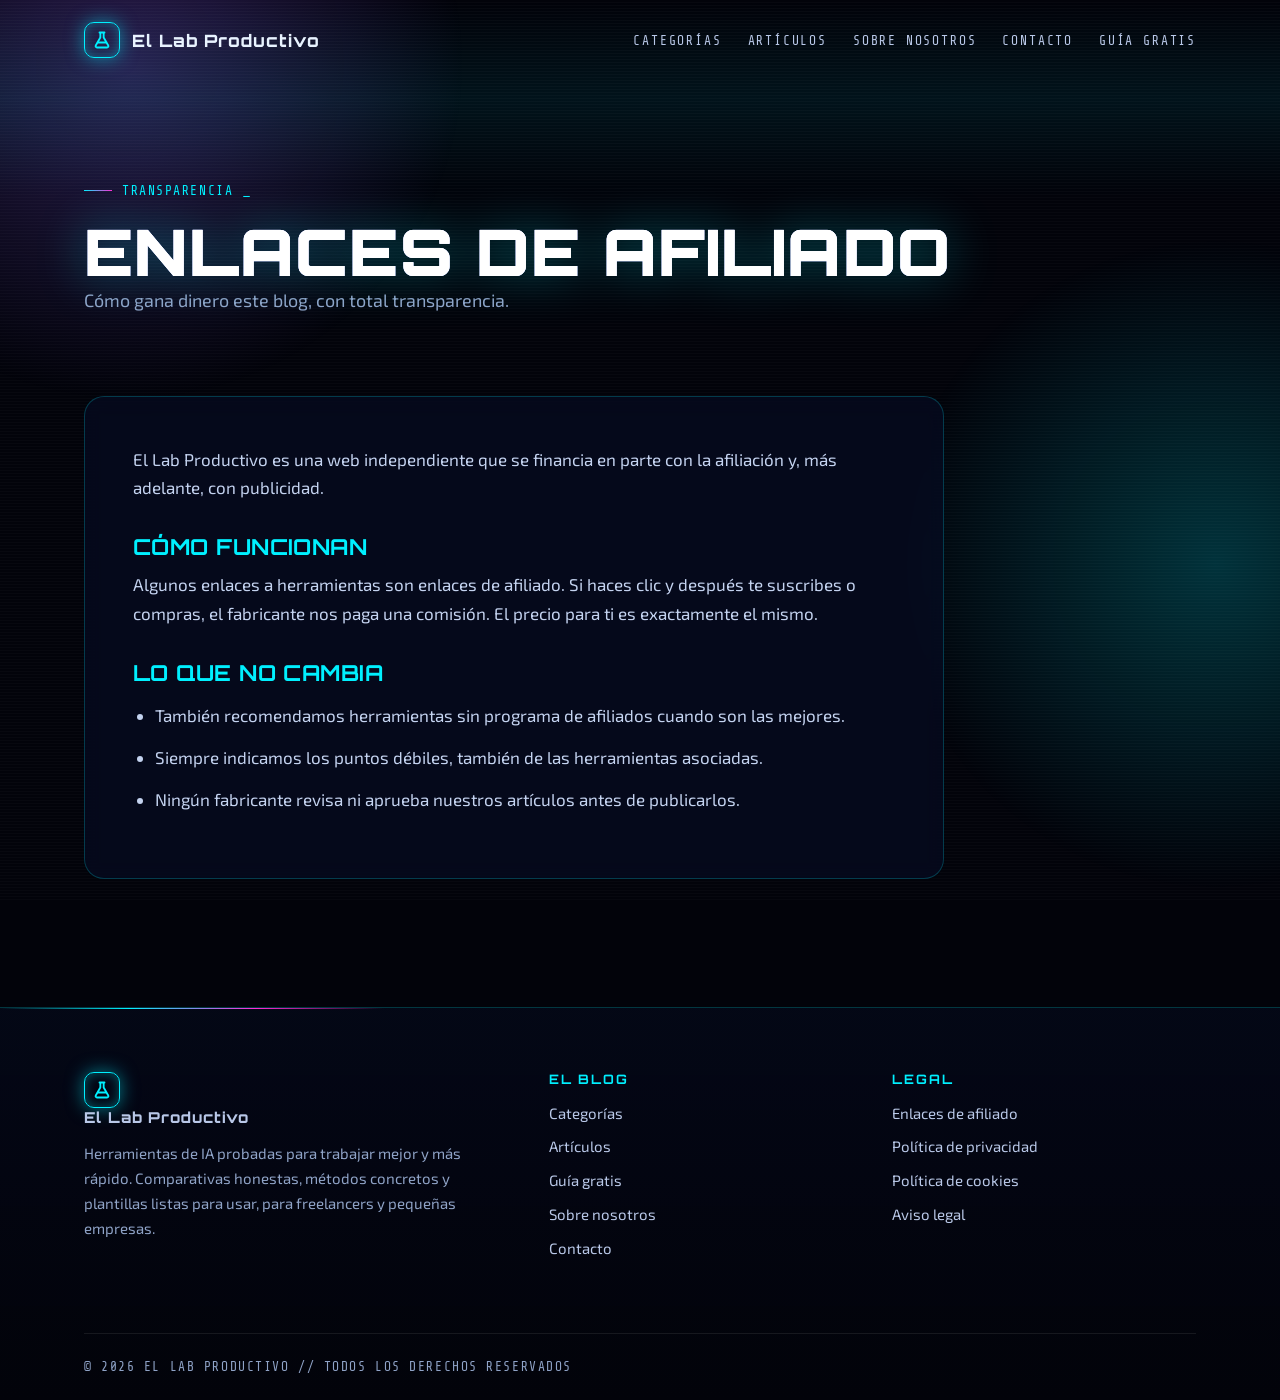
==== afiliacion.html @ beb39271 "El Lab Productivo: sitio inicial (diseño futurista, vídeo de fondo, 7 páginas) Co-Authored-By: Claud" ====
<!doctype html>
<html lang="es"><head><meta charset="utf-8"><meta name="viewport" content="width=device-width,initial-scale=1">
<title>Enlaces de afiliado | El Lab Productivo</title><meta name="description" content="Cómo se financia la web.">
<link rel="preconnect" href="https://fonts.googleapis.com"><link href="https://fonts.googleapis.com/css2?family=Orbitron:wght@500;700;800;900&family=Exo+2:wght@400;500;600;700&family=Share+Tech+Mono&display=swap" rel="stylesheet"><link rel="stylesheet" href="futur.css"><link rel="stylesheet" href="futur-gen.css"></head>
<body class="fx">
<div class="amb" aria-hidden="true"><div class="glowA"></div><div class="glowB"></div><div class="grid"></div><div class="scan"></div><i class="pt p0"></i><i class="pt p1"></i><i class="pt p2"></i><i class="pt p3"></i><i class="pt p4"></i><i class="pt p5"></i><i class="pt p6"></i><i class="pt p7"></i><i class="pt p8"></i><i class="pt p9"></i><i class="pt p10"></i><i class="pt p11"></i><i class="pt p12"></i><i class="pt p13"></i><i class="pt p14"></i><i class="pt p15"></i><i class="pt p16"></i><i class="pt p17"></i><i class="pt p18"></i><i class="pt p19"></i><i class="pt p20"></i><i class="pt p21"></i><i class="pt p22"></i><i class="pt p23"></i><i class="pt p24"></i><i class="pt p25"></i><i class="pt p26"></i><i class="pt p27"></i><i class="pt p28"></i><i class="pt p29"></i><i class="pt p30"></i><i class="pt p31"></i><i class="pt p32"></i><i class="pt p33"></i><i class="pt p34"></i><i class="pt p35"></i></div>
<header class="ftop"><div class="wrap"><a class="logo" href="index.html"><i><svg width="20" height="20" viewBox="0 0 24 24" fill="none" stroke-width="2.2" stroke-linecap="round" stroke-linejoin="round"><path d="M9 3h6M10 3v6L4.5 18.5A1.7 1.7 0 0 0 6 21h12a1.7 1.7 0 0 0 1.5-2.5L14 9V3"/><path d="M7.5 15h9"/></svg></i>El Lab Productivo</a><nav class="nav" aria-label="Menú principal"><a href="index.html#categorias">Categorías</a><a href="index.html#articulos">Artículos</a><a href="sobre-nosotros.html">Sobre nosotros</a><a href="contacto.html">Contacto</a><a href="index.html#guia">Guía gratis</a></nav></div></header><main><section class="phero"><div class="wrap"><span class="tag mono">TRANSPARENCIA</span><h1 class="glitch" data-t="Enlaces de afiliado" style="font-size:clamp(32px,5vw,64px)">Enlaces de afiliado</h1><p class="lead">Cómo gana dinero este blog, con total transparencia.</p></div></section>
<section class="sec" style="padding-top:0"><div class="wrap"><div class="panel"><p>El Lab Productivo es una web independiente que se financia en parte con la afiliación y, más adelante, con publicidad.</p>
<h2>Cómo funcionan</h2><p>Algunos enlaces a herramientas son enlaces de afiliado. Si haces clic y después te suscribes o compras, el fabricante nos paga una comisión. El precio para ti es exactamente el mismo.</p>
<h2>Lo que no cambia</h2><ul><li>También recomendamos herramientas sin programa de afiliados cuando son las mejores.</li><li>Siempre indicamos los puntos débiles, también de las herramientas asociadas.</li><li>Ningún fabricante revisa ni aprueba nuestros artículos antes de publicarlos.</li></ul></div></div></section></main>
<footer class="foot"><div class="wrap"><div class="cols">
<div><a class="logo" href="index.html"><i><svg width="20" height="20" viewBox="0 0 24 24" fill="none" stroke-width="2.2" stroke-linecap="round" stroke-linejoin="round"><path d="M9 3h6M10 3v6L4.5 18.5A1.7 1.7 0 0 0 6 21h12a1.7 1.7 0 0 0 1.5-2.5L14 9V3"/><path d="M7.5 15h9"/></svg></i>El Lab Productivo</a><p>Herramientas de IA probadas para trabajar mejor y más rápido. Comparativas honestas, métodos concretos y plantillas listas para usar, para freelancers y pequeñas empresas.</p></div>
<div><h3 class="mono">El blog</h3><a href="index.html#modulos">Categorías</a><a href="index.html#articulos">Artículos</a><a href="index.html#guia">Guía gratis</a><a href="sobre-nosotros.html">Sobre nosotros</a><a href="contacto.html">Contacto</a></div>
<div><h3 class="mono">Legal</h3><a href="afiliacion.html">Enlaces de afiliado</a><a href="privacidad.html">Política de privacidad</a><a href="cookies.html">Política de cookies</a><a href="aviso-legal.html">Aviso legal</a></div>
</div><div class="copy mono">© 2026 EL LAB PRODUCTIVO // TODOS LOS DERECHOS RESERVADOS</div></div></footer>
</body></html>
---- futur.css ----
/* El Lab Productivo : thème futuriste (animations 100 % CSS, sans script) */
@property --a{syntax:"<angle>";inherits:false;initial-value:0deg}
:root{--bg:#02030a;--bg2:#060b1f;--cy:#00f0ff;--vi:#8b5cf6;--mg:#ff2bd6;--txt:#e8f3ff;--mut:#8fa3c7;--glass:rgba(8,14,40,.55);--line:rgba(0,240,255,.22)}
*{box-sizing:border-box;min-width:0}
html{scroll-behavior:smooth}
body.fx{margin:0;background:var(--bg);color:var(--txt);font:17px/1.65 "Exo 2",system-ui,sans-serif;overflow-x:clip}
.fx h1,.fx h2,.fx h3{font-family:Orbitron,"Exo 2",sans-serif;letter-spacing:.02em;line-height:1.08;margin:0;color:#fff}
.fx p{margin:0}
.fx a{color:inherit}
.mono{font-family:"Share Tech Mono",ui-monospace,monospace;letter-spacing:.12em}
.wrap{max-width:1240px;margin:0 auto;padding-left:max(5vw,18px);padding-right:max(5vw,18px)}

/* ---------- Ambiance globale animée ---------- */
.amb{position:fixed;inset:0;z-index:0;pointer-events:none;overflow:hidden}
.amb .grid{position:absolute;left:-50%;right:-50%;bottom:-10%;height:60%;background-image:linear-gradient(rgba(0,240,255,.35) 1px,transparent 1px),linear-gradient(90deg,rgba(139,92,246,.35) 1px,transparent 1px);background-size:70px 70px;transform:perspective(500px) rotateX(70deg);transform-origin:bottom;animation:gridrun 3s linear infinite;-webkit-mask-image:linear-gradient(to top,#000 10%,transparent 85%);mask-image:linear-gradient(to top,#000 10%,transparent 85%);opacity:.35}
@keyframes gridrun{to{background-position:0 70px,0 0}}
.amb .glowA,.amb .glowB{position:absolute;border-radius:50%;width:60vmax;height:60vmax}
.amb .glowA{left:-20vmax;top:-25vmax;background:radial-gradient(circle,rgba(139,92,246,.28),transparent 62%);animation:drift1 24s ease-in-out infinite alternate}
.amb .glowB{right:-25vmax;top:20vh;background:radial-gradient(circle,rgba(0,240,255,.2),transparent 60%);animation:drift2 30s ease-in-out infinite alternate}
@keyframes drift1{to{transform:translate(20vmax,15vmax)}}
@keyframes drift2{to{transform:translate(-15vmax,-10vmax)}}
.amb .scan{position:absolute;inset:0;background:repeating-linear-gradient(0deg,rgba(255,255,255,.025) 0 1px,transparent 1px 3px)}
.amb .scan::after{content:"";position:absolute;left:0;right:0;height:22vh;background:linear-gradient(180deg,transparent,rgba(0,240,255,.07),transparent);animation:sweep 6s linear infinite}
@keyframes sweep{from{top:-25vh}to{top:105vh}}
.pt{position:absolute;width:3px;height:3px;border-radius:50%;background:var(--cy);box-shadow:0 0 10px var(--cy);animation:rise linear infinite;opacity:0}
@keyframes rise{0%{transform:translateY(0) scale(.6);opacity:0}15%{opacity:1}85%{opacity:.8}100%{transform:translateY(-110vh) scale(1.2);opacity:0}}
main,.ftop,.foot{position:relative;z-index:2}

/* ---------- En-tête ---------- */
.ftop{position:absolute;top:0;left:0;right:0;z-index:20}
.ftop .wrap{display:flex;justify-content:space-between;align-items:center;gap:18px;flex-wrap:wrap;padding-block:22px}
.logo{display:flex;align-items:center;gap:12px;text-decoration:none;font:800 17px Orbitron,sans-serif;letter-spacing:.06em;color:#fff}
.logo i{width:36px;height:36px;border:1.5px solid var(--cy);border-radius:10px;display:grid;place-items:center;box-shadow:0 0 18px rgba(0,240,255,.5),inset 0 0 12px rgba(0,240,255,.35);animation:breathe 3s ease-in-out infinite}
.logo i svg{stroke:var(--cy)}
@keyframes breathe{50%{box-shadow:0 0 30px rgba(0,240,255,.9),inset 0 0 18px rgba(0,240,255,.6)}}
.nav{display:flex;gap:6px 26px;flex-wrap:wrap}
.nav a{font:500 13px "Share Tech Mono",monospace;letter-spacing:.14em;text-transform:uppercase;text-decoration:none;color:#b9c8e8;position:relative;padding:6px 0}
.nav a::after{content:"";position:absolute;left:0;right:0;bottom:0;height:1.5px;background:linear-gradient(90deg,var(--cy),var(--mg));transform:scaleX(0);transform-origin:left;transition:transform .35s}
.nav a:hover{color:#fff}.nav a:hover::after{transform:scaleX(1)}

/* ---------- Boutons néon ---------- */
.btn{position:relative;display:inline-flex;align-items:center;gap:10px;padding:16px 28px;border-radius:12px;font:700 14px Orbitron,sans-serif;letter-spacing:.08em;text-transform:uppercase;text-decoration:none;color:#fff;border:0;cursor:pointer;isolation:isolate;transition:transform .25s}
.btn:hover{transform:translateY(-3px)}
.btn-neo{background:linear-gradient(90deg,var(--cy),var(--vi),var(--mg),var(--cy));background-size:300% 100%;animation:flow 5s linear infinite;color:#02030a;box-shadow:0 0 30px rgba(0,240,255,.45),0 0 60px rgba(255,43,214,.25)}
@keyframes flow{to{background-position:300% 0}}
.btn-ghost{background:rgba(2,3,10,.6)}
.btn-ghost::before{content:"";position:absolute;inset:0;border-radius:inherit;padding:1.5px;background:conic-gradient(from var(--a),var(--cy),var(--vi),var(--mg),var(--cy));-webkit-mask:linear-gradient(#000 0 0) content-box,linear-gradient(#000 0 0);-webkit-mask-composite:xor;mask-composite:exclude;animation:spinA 4s linear infinite;z-index:-1}
@keyframes spinA{to{--a:360deg}}
.btn:focus-visible{outline:2px solid var(--cy);outline-offset:4px}

/* ---------- Héros ---------- */
.hero{position:relative;min-height:100svh;overflow:hidden;display:flex;align-items:center;isolation:isolate}
.hero video{position:absolute;inset:0;width:100%;height:100%;object-fit:cover;z-index:-2;opacity:.55}
.hero::before{content:"";position:absolute;inset:0;z-index:-1;background:linear-gradient(90deg,rgba(2,3,10,.92) 0,rgba(2,3,10,.55) 50%,rgba(2,3,10,.35) 100%),linear-gradient(0deg,var(--bg) 0,transparent 30%)}
.hero-in{width:100%;display:grid;grid-template-columns:minmax(0,1.1fr) minmax(0,.9fr);gap:40px;align-items:center;padding-top:130px;padding-bottom:120px}
.status{display:inline-flex;align-items:center;gap:10px;font-size:13px;color:var(--cy);border:1px solid var(--line);background:rgba(0,240,255,.06);padding:8px 14px;border-radius:999px}
.status b{width:8px;height:8px;border-radius:50%;background:#2bff88;box-shadow:0 0 10px #2bff88;animation:blink 1.4s steps(1) infinite}
@keyframes blink{50%{opacity:.2}}
.glitch{position:relative;display:block;font-size:clamp(44px,7.2vw,104px);font-weight:900;line-height:.98;margin-top:22px;text-transform:uppercase;background:linear-gradient(180deg,#fff 30%,#9fdcff);-webkit-background-clip:text;background-clip:text;color:transparent;filter:drop-shadow(0 0 24px rgba(0,240,255,.35))}
.glitch::before,.glitch::after{content:attr(data-t);position:absolute;inset:0;-webkit-background-clip:initial;background:none;white-space:pre-line}
.glitch::before{color:var(--cy);mix-blend-mode:screen;animation:gl1 3.5s infinite steps(1)}
.glitch::after{color:var(--mg);mix-blend-mode:screen;animation:gl2 2.9s infinite steps(1)}
@keyframes gl1{0%,86%{clip-path:inset(100% 0 0 0);transform:none}87%{clip-path:inset(12% 0 70% 0);transform:translate(-8px,-2px)}90%{clip-path:inset(58% 0 22% 0);transform:translate(7px,1px)}93%{clip-path:inset(35% 0 45% 0);transform:translate(-4px,0)}96%{clip-path:inset(100% 0 0 0)}}
@keyframes gl2{0%,80%{clip-path:inset(100% 0 0 0);transform:none}81%{clip-path:inset(70% 0 8% 0);transform:translate(8px,2px)}84%{clip-path:inset(20% 0 62% 0);transform:translate(-6px,0)}88%{clip-path:inset(100% 0 0 0)}}
.typed{margin-top:24px;display:grid;gap:6px;font-size:clamp(15px,1.4vw,18px);color:#c4d3f0}
.typed span{display:block;width:max-content;max-width:100%;white-space:nowrap;overflow:hidden;border-right:2px solid transparent;clip-path:inset(0 100% 0 0);animation:type 1.6s steps(40,end) forwards}
.typed span:nth-child(1){animation-delay:.6s}.typed span:nth-child(2){animation-delay:2.2s}.typed span:nth-child(3){animation-delay:3.8s;color:var(--cy)}
@keyframes type{to{clip-path:inset(0 0 0 0)}}
.hero .cta{display:flex;flex-wrap:wrap;gap:14px;margin-top:34px;animation:up .9s 4.6s both}
@keyframes up{from{opacity:0;transform:translateY(24px)}to{opacity:1;transform:none}}

/* Noyau holographique */
.core{position:relative;width:min(470px,90%);aspect-ratio:1;margin:0 auto}
.core svg{position:absolute;inset:0;width:100%;height:100%;overflow:visible}
.r1{animation:rot 22s linear infinite;transform-origin:center;transform-box:fill-box}
.r2{animation:rot 14s linear infinite reverse;transform-origin:center;transform-box:fill-box}
.r3{animation:rot 9s linear infinite;transform-origin:center;transform-box:fill-box}
.r4{animation:rot 30s linear infinite reverse;transform-origin:center;transform-box:fill-box}
@keyframes rot{to{transform:rotate(360deg)}}
.orb{position:absolute;inset:30%;border-radius:50%;background:radial-gradient(circle at 40% 35%,#fff 0,#9ff6ff 12%,#00c2ff 35%,#5b2bff 70%,transparent 72%);box-shadow:0 0 80px rgba(0,240,255,.7),0 0 160px rgba(139,92,246,.5);animation:pulse 3.2s ease-in-out infinite;display:grid;place-items:center}
.orb span{font:900 clamp(30px,4vw,52px) Orbitron,sans-serif;color:#02030a;letter-spacing:.04em}
@keyframes pulse{50%{transform:scale(1.07);box-shadow:0 0 120px rgba(0,240,255,.95),0 0 220px rgba(255,43,214,.45)}}
.hud{position:absolute;font-size:12px;color:var(--cy);border:1px solid var(--line);background:rgba(2,3,10,.65);padding:8px 12px;border-radius:8px;white-space:nowrap;animation:floaty 5s ease-in-out infinite}
.hud b{display:block;color:#fff;font:700 15px Orbitron,sans-serif;letter-spacing:.04em;margin-top:2px}
.h1{top:6%;left:-4%}.h2{top:18%;right:-6%;animation-delay:1s}.h3{bottom:12%;left:-8%;animation-delay:2s}.h4{bottom:2%;right:0;animation-delay:3s}
@keyframes floaty{50%{transform:translateY(-10px)}}
.scrollcue{position:absolute;left:50%;bottom:26px;transform:translateX(-50%);display:flex;flex-direction:column;align-items:center;gap:8px;font-size:11px;color:var(--mut)}
.scrollcue i{width:22px;height:36px;border:1.5px solid var(--mut);border-radius:12px;position:relative}
.scrollcue i::after{content:"";position:absolute;left:50%;top:6px;width:3px;height:8px;margin-left:-1.5px;border-radius:2px;background:var(--cy);animation:wheel 1.6s infinite}
@keyframes wheel{to{transform:translateY(12px);opacity:0}}

/* Bandeau défilant */
.ticker{position:relative;z-index:2;overflow:hidden;white-space:nowrap;border-block:1px solid var(--line);background:linear-gradient(90deg,rgba(0,240,255,.08),rgba(139,92,246,.12),rgba(255,43,214,.08));padding-block:14px}
.ticker div{display:inline-flex;gap:46px;padding-right:46px;animation:marq 26s linear infinite;font:700 15px Orbitron,sans-serif;letter-spacing:.1em;text-transform:uppercase;color:#dff6ff}
.ticker span{display:inline-flex;align-items:center;gap:46px}
.ticker span::after{content:"◆";color:var(--mg);font-size:11px}
@keyframes marq{to{transform:translateX(-50%)}}

/* ---------- Sections ---------- */
.sec{padding-block:clamp(80px,10vw,140px);position:relative}
.sh{max-width:780px}
.tag{display:inline-flex;align-items:center;gap:10px;font-size:13px;color:var(--cy)}
.tag::before{content:"";width:28px;height:1.5px;background:linear-gradient(90deg,var(--cy),var(--mg))}
.tag::after{content:"_";animation:blink 1s steps(1) infinite}
.sh h2{font-size:clamp(30px,4.2vw,54px);text-transform:uppercase;margin-top:14px}
.grad{background:linear-gradient(90deg,var(--cy),var(--vi),var(--mg),var(--cy));background-size:300% 100%;-webkit-background-clip:text;background-clip:text;color:transparent;animation:flow 6s linear infinite}
.lead{color:var(--mut);font-size:clamp(17px,1.4vw,19px);max-width:62ch;margin-top:18px}

/* Cartes holographiques à bordure animée */
.cards{display:grid;grid-template-columns:repeat(4,minmax(0,1fr));gap:20px;margin-top:54px;perspective:1100px}
.card{position:relative;border-radius:18px;padding:28px 24px;background:var(--glass);-webkit-backdrop-filter:blur(10px);backdrop-filter:blur(10px);transform-style:preserve-3d;transition:transform .5s cubic-bezier(.2,.8,.2,1),box-shadow .5s;isolation:isolate;overflow:hidden}
.card::before{content:"";position:absolute;inset:0;border-radius:inherit;padding:1.5px;background:conic-gradient(from var(--a),transparent 0 60%,var(--cy) 75%,var(--mg) 88%,transparent 100%);-webkit-mask:linear-gradient(#000 0 0) content-box,linear-gradient(#000 0 0);-webkit-mask-composite:xor;mask-composite:exclude;animation:spinA 5s linear infinite;z-index:-1}
.card::after{content:"";position:absolute;inset:0;border-radius:inherit;border:1px solid var(--line);z-index:-2}
.card:nth-child(2)::before{animation-delay:-1.2s}.card:nth-child(3)::before{animation-delay:-2.5s}.card:nth-child(4)::before{animation-delay:-3.7s}
.card:hover{transform:rotateX(8deg) rotateY(-8deg) translateZ(20px);box-shadow:0 30px 60px rgba(0,0,0,.5),0 0 50px rgba(0,240,255,.25)}
.card .k{font-size:12px;color:var(--cy)}
.icn{position:relative;width:64px;height:64px;margin:20px 0 18px;display:grid;place-items:center}
.icn::before{content:"";position:absolute;inset:0;border-radius:50%;border:1.5px dashed rgba(0,240,255,.6);animation:rot 10s linear infinite}
.icn::after{content:"";position:absolute;width:8px;height:8px;border-radius:50%;background:var(--mg);box-shadow:0 0 12px var(--mg);top:-4px;left:28px;transform-origin:4px 36px;animation:rot 3s linear infinite}
.icn svg{filter:drop-shadow(0 0 8px var(--cy))}
.card h3{font-size:18px;text-transform:uppercase;letter-spacing:.04em}
.card p{color:var(--mut);font-size:15px;margin-top:10px}

/* Circuit de la méthode */
.circuit{position:relative;display:grid;grid-template-columns:repeat(4,minmax(0,1fr));gap:22px;margin-top:64px}
.circuit::before{content:"";position:absolute;top:31px;left:32px;right:32px;height:3px;border-radius:2px;background:linear-gradient(90deg,transparent,var(--cy),var(--mg),transparent);background-size:40% 100%;background-repeat:no-repeat;animation:current 2.8s linear infinite}
.circuit::after{content:"";position:absolute;top:32px;left:32px;right:32px;height:1px;background:var(--line);z-index:-1}
@keyframes current{from{background-position:-40% 0}to{background-position:140% 0}}
.node{position:relative}
.node .dot{width:64px;height:64px;border-radius:50%;display:grid;place-items:center;background:var(--bg2);border:1.5px solid var(--cy);font:800 20px Orbitron,sans-serif;color:var(--cy);box-shadow:0 0 0 0 rgba(0,240,255,.6);animation:ping 2.8s ease-out infinite}
.node:nth-child(2) .dot{animation-delay:.7s}.node:nth-child(3) .dot{animation-delay:1.4s}.node:nth-child(4) .dot{animation-delay:2.1s}
@keyframes ping{0%{box-shadow:0 0 0 0 rgba(0,240,255,.6)}70%,100%{box-shadow:0 0 0 22px rgba(0,240,255,0)}}
.node h3{font-size:18px;text-transform:uppercase;margin-top:22px}
.node p{color:var(--mut);font-size:15px;margin-top:8px}

/* Articles */
.posts{display:grid;grid-template-columns:repeat(3,minmax(0,1fr));gap:22px;margin-top:54px}
.post{position:relative;border-radius:18px;overflow:hidden;background:var(--glass);border:1px solid var(--line);transition:transform .4s,box-shadow .4s}
.post:hover{transform:translateY(-8px);box-shadow:0 0 50px rgba(139,92,246,.35)}
.thumb{position:relative;aspect-ratio:16/9;display:grid;place-items:center;overflow:hidden;background:linear-gradient(135deg,#071a4a,#1b0b45 55%,#3a0a3f)}
.thumb::before{content:"";position:absolute;inset:-60%;background:conic-gradient(from 0deg,transparent 0 60%,rgba(0,240,255,.45) 72%,rgba(255,43,214,.35) 82%,transparent 92%);animation:rot 8s linear infinite}
.post:nth-child(2n) .thumb::before{animation-duration:11s;animation-direction:reverse}
.thumb::after{content:"";position:absolute;left:0;right:0;height:30%;background:linear-gradient(180deg,transparent,rgba(0,240,255,.25),transparent);animation:sweepT 3.5s linear infinite}
@keyframes sweepT{from{top:-30%}to{top:100%}}
.thumb span{position:relative;z-index:1;font:800 clamp(16px,1.6vw,20px)/1.15 Orbitron,sans-serif;text-transform:uppercase;text-align:center;padding:0 20px;color:#fff;text-shadow:0 0 18px rgba(0,240,255,.7)}
.post .body{padding:20px 22px 24px;display:grid;gap:10px}
.chip{justify-self:start;font-size:12px;color:var(--mg);border:1px solid rgba(255,43,214,.45);border-radius:999px;padding:3px 11px}
.post h3{font:700 17px/1.3 "Exo 2",sans-serif;letter-spacing:0;text-transform:none}
.post p{color:var(--mut);font-size:15px}
.soon{font-size:12px;color:var(--cy)}
.headrow{display:flex;justify-content:space-between;align-items:flex-end;gap:24px;flex-wrap:wrap}

/* Guide : livre 3D qui tourne */
.guide{display:grid;grid-template-columns:minmax(0,.9fr) minmax(0,1.1fr);gap:64px;align-items:center}
.stage{perspective:1200px;display:grid;place-items:center;min-height:460px;position:relative}
.stage::after{content:"";position:absolute;bottom:20px;width:260px;height:40px;border-radius:50%;background:radial-gradient(ellipse,rgba(0,240,255,.45),transparent 70%);animation:breathe2 4s ease-in-out infinite}
@keyframes breathe2{50%{opacity:.5;transform:scaleX(.85)}}
.book3d{position:relative;width:250px;height:350px;transform-style:preserve-3d;animation:turn 12s linear infinite}
@keyframes turn{from{transform:rotateX(-8deg) rotateY(0)}to{transform:rotateX(-8deg) rotateY(360deg)}}
.book3d>div{position:absolute;inset:0;border-radius:4px 14px 14px 4px;backface-visibility:hidden}
.bf{background:linear-gradient(160deg,#061a4d,#1b0b45 60%,#3a0a3f);border:1px solid rgba(0,240,255,.5);padding:28px 24px;display:flex;flex-direction:column;transform:translateZ(18px);box-shadow:0 0 40px rgba(0,240,255,.35)}
.bf small{font:12px "Share Tech Mono",monospace;color:var(--cy);letter-spacing:.12em}
.bf strong{font:900 30px/1.05 Orbitron,sans-serif;color:#fff;margin-top:14px;text-transform:uppercase}
.bf em{font-style:normal;color:#c4d3f0;font-size:13px;margin-top:12px}
.bf .dots{margin-top:auto;display:grid;grid-template-columns:repeat(10,1fr);gap:5px}
.bf .dots i{aspect-ratio:1;border-radius:50%;background:rgba(0,240,255,.18)}
.bf .dots i:nth-child(7n+1){background:var(--cy);box-shadow:0 0 8px var(--cy)}.bf .dots i:nth-child(11n+3){background:var(--mg);box-shadow:0 0 8px var(--mg)}
.bb{background:linear-gradient(160deg,#1b0b45,#061a4d);border:1px solid rgba(255,43,214,.45);transform:rotateY(180deg) translateZ(18px);display:grid;place-items:center;font:900 64px Orbitron,sans-serif;color:rgba(0,240,255,.35)}
.bs{width:36px!important;left:-18px!important;background:linear-gradient(90deg,#030a24,#0b2a66);border:1px solid rgba(0,240,255,.4);transform:rotateY(-90deg);border-radius:2px!important}
.guide ul{list-style:none;padding:0;margin:24px 0 0;display:grid;gap:12px;color:#c4d3f0}
.guide li{display:flex;gap:12px;align-items:center}
.guide li::before{content:"";width:10px;height:10px;transform:rotate(45deg);background:var(--cy);box-shadow:0 0 10px var(--cy);flex:none}
.form{margin-top:30px;position:relative;border-radius:18px;padding:28px;background:var(--glass);isolation:isolate}
.form::before{content:"";position:absolute;inset:0;border-radius:inherit;padding:1.5px;background:conic-gradient(from var(--a),var(--cy),var(--vi),var(--mg),var(--cy));-webkit-mask:linear-gradient(#000 0 0) content-box,linear-gradient(#000 0 0);-webkit-mask-composite:xor;mask-composite:exclude;animation:spinA 6s linear infinite;z-index:-1}
.form label{display:block;font:500 12px "Share Tech Mono",monospace;letter-spacing:.14em;text-transform:uppercase;color:var(--cy);margin-bottom:8px}
.form input{width:100%;font:16px "Exo 2",sans-serif;color:#fff;background:rgba(2,3,10,.7);border:1px solid rgba(0,240,255,.25);border-radius:10px;padding:15px 16px;margin-bottom:18px;transition:border-color .3s,box-shadow .3s}
.form input:focus{outline:none;border-color:var(--cy);box-shadow:0 0 0 3px rgba(0,240,255,.15),0 0 24px rgba(0,240,255,.35)}
.form .btn{width:100%;justify-content:center}
.form small{display:block;color:var(--mut);font-size:13px;margin-top:14px}
.form small a{color:var(--cy)}

/* ---------- Pages intérieures ---------- */
.phero{position:relative;padding:170px 0 80px;overflow:hidden}
.phero h1{font-size:clamp(32px,5vw,64px);text-transform:uppercase;max-width:20ch;margin-top:16px}
.panel{position:relative;border-radius:20px;padding:clamp(24px,4vw,48px);background:var(--glass);border:1px solid var(--line);max-width:860px;-webkit-backdrop-filter:blur(10px);backdrop-filter:blur(10px)}
.panel h2{font-size:22px;text-transform:uppercase;margin:34px 0 12px;color:var(--cy)}
.panel h2:first-child{margin-top:0}
.panel p,.panel li{color:#c4d3f0;margin-bottom:14px}
.panel ul{padding-left:22px}
.panel a{color:var(--cy)}
.todo{border:1px dashed var(--mg);background:rgba(255,43,214,.08);color:#ffd3f5;border-radius:12px;padding:14px 18px;font-size:15px;margin:18px 0}
.split{display:grid;grid-template-columns:minmax(0,1fr) minmax(0,1fr);gap:40px;align-items:start}

/* ---------- Pied de page ---------- */
.foot{border-top:1px solid var(--line);background:linear-gradient(180deg,rgba(6,11,31,.6),#02030a);overflow:hidden}
.foot::before{content:"";position:absolute;top:-1px;left:0;width:30%;height:2px;background:linear-gradient(90deg,transparent,var(--cy),var(--mg),transparent);animation:edge 5s linear infinite}
@keyframes edge{from{left:-30%}to{left:100%}}
.foot .cols{display:grid;grid-template-columns:minmax(0,1.4fr) repeat(2,minmax(0,1fr));gap:40px;padding-block:64px}
.foot h3{font-size:13px;letter-spacing:.14em;text-transform:uppercase;color:var(--cy);margin-bottom:14px}
.foot a{display:block;text-decoration:none;color:#b9c8e8;margin-bottom:9px;font-size:15px}
.foot a:hover{color:#fff}
.foot p{color:var(--mut);font-size:15px;margin-top:14px;max-width:44ch}
.copy{border-top:1px solid rgba(255,255,255,.08);padding-block:22px;font-size:13px;color:var(--mut)}

@media(max-width:980px){.hero-in,.guide,.split{grid-template-columns:minmax(0,1fr)}.core{width:min(340px,80%)}.cards{grid-template-columns:repeat(2,minmax(0,1fr))}.posts{grid-template-columns:repeat(2,minmax(0,1fr))}.circuit{grid-template-columns:repeat(2,minmax(0,1fr));row-gap:44px}.circuit::before,.circuit::after{display:none}}
@media(max-width:640px){.nav{width:100%;gap:4px 16px;flex-wrap:nowrap;overflow-x:auto}.nav a{white-space:nowrap;font-size:12px}.hero-in{padding-top:150px;padding-bottom:90px}.typed span{white-space:normal;clip-path:none;animation:up .8s both}.typed span:nth-child(2){animation-delay:.3s}.typed span:nth-child(3){animation-delay:.6s}.hud{display:none}.cards,.posts,.circuit{grid-template-columns:minmax(0,1fr)}.foot .cols{grid-template-columns:minmax(0,1fr)}.stage{min-height:400px}.scrollcue{display:none}}
@media(prefers-reduced-motion:reduce){*,*::before,*::after{animation:none!important}.typed span{clip-path:none}}
.nav a{flex:none}
@media(max-width:640px){.typed span{width:auto}.glitch{font-size:clamp(36px,11vw,60px)}}
/* Renforts pour WordPress (ses styles de mise en page écrasent la grille) */
.hero>.hero-in,.hero .hero-in{width:100%!important;max-width:1240px!important;margin-left:auto!important;margin-right:auto!important;flex:1 1 100%!important;display:grid!important;grid-template-columns:minmax(0,1.1fr) minmax(0,.9fr)!important}
.hero{display:flex!important;align-items:center!important}
.hero video{position:absolute!important;inset:0!important;width:100%!important;height:100%!important;max-width:none!important;margin:0!important;object-fit:cover!important}
.hero .vp{display:none!important}
.hero figure,.hero .wp-block-video{position:absolute!important;inset:0!important;margin:0!important;z-index:-2;max-width:none!important;width:100%!important;height:100%!important}
.hero .wp-block-video video{opacity:.55}
.core{width:min(470px,90%)!important;margin:0 auto!important}
.wrap{width:100%;box-sizing:border-box}
.cards,.posts,.circuit,.guide,.split,.foot .cols{width:100%!important}
@media(max-width:980px){.hero>.hero-in,.hero .hero-in{grid-template-columns:minmax(0,1fr)!important}}
@media(max-aspect-ratio:3/4){.hero .vl{display:none!important}.hero .vp{display:block!important}}
.hero .vl,.hero .vp{position:absolute!important;inset:0!important;width:100%!important;height:100%!important;max-width:none!important;margin:0!important;z-index:-2!important}
.hero .vl video,.hero .vp video{width:100%!important;height:100%!important;object-fit:cover!important;opacity:.55}
/* Lignes d'accroche : apparition en fondu, toujours visibles même si WordPress modifie l'animation */
.typed span{clip-path:none!important;white-space:normal!important;width:auto!important;animation:up .8s both!important}
.typed span:nth-child(2){animation-delay:.25s!important}.typed span:nth-child(3){animation-delay:.5s!important}
/* Menu WordPress : pas de chevauchement sur téléphone */
.nav li,.nav .wp-block-navigation-item,.nav .wp-block-navigation__container>*{flex:none!important}
.nav .wp-block-navigation__container{gap:6px 22px!important;flex-wrap:nowrap!important}
@media(max-width:640px){.nav,.nav .wp-block-navigation__container{overflow-x:auto!important;max-width:100%!important;gap:4px 16px!important}.nav a,.nav .wp-block-navigation-item__content{white-space:nowrap!important}}
/* ===== Livre 3D professionnel ===== */
.stage{perspective:1400px!important}
.bk{position:relative;width:280px;height:396px;transform-style:preserve-3d;animation:bkfloat 7s ease-in-out infinite}
@keyframes bkfloat{0%,100%{transform:rotateY(-30deg) rotateX(6deg) translateY(0)}50%{transform:rotateY(-14deg) rotateX(2deg) translateY(-16px)}}
.bk>div{position:absolute}
.bk-front{inset:0;transform:translateZ(17px);border-radius:3px 12px 12px 3px;overflow:hidden;background:radial-gradient(ellipse at 70% 30%,#24106b 0,#0b1240 45%,#050820 100%);border:1px solid rgba(0,240,255,.45);box-shadow:0 0 0 1px rgba(255,255,255,.04) inset,0 30px 60px rgba(0,0,0,.6),0 0 60px rgba(0,240,255,.25);padding:22px 22px 18px;display:flex;flex-direction:column}
.bk-front::before{content:"";position:absolute;left:0;top:0;bottom:0;width:14px;background:linear-gradient(90deg,rgba(0,0,0,.55),rgba(255,255,255,.08) 60%,transparent)}
.bk-front::after{content:"";position:absolute;top:-20%;bottom:-20%;width:45%;left:-60%;background:linear-gradient(100deg,transparent,rgba(255,255,255,.22),transparent);transform:skewX(-12deg);animation:bksheen 5.5s ease-in-out infinite}
@keyframes bksheen{0%,55%{left:-60%}85%,100%{left:130%}}
.bk-art{position:absolute;inset:auto -30px 64px auto;width:300px;height:300px;opacity:.9;pointer-events:none}
.bk-ribbon{position:absolute;top:16px;right:-34px;transform:rotate(45deg);background:linear-gradient(90deg,#ff2bd6,#8b5cf6);color:#fff;font:800 11px Orbitron,sans-serif;letter-spacing:.18em;padding:6px 40px;box-shadow:0 4px 14px rgba(255,43,214,.5);z-index:2}
.bk-kicker{position:relative;z-index:1;font:500 10px "Share Tech Mono",monospace;letter-spacing:.16em;color:#00f0ff}
.bk-title{position:relative;z-index:1;margin-top:18px;display:flex;align-items:flex-end;gap:10px;line-height:.9}
.bk-num{font:900 92px/0.82 Orbitron,sans-serif;letter-spacing:-.02em;background:linear-gradient(180deg,#fff 0,#7ef7ff 45%,#ff2bd6 100%);-webkit-background-clip:text;background-clip:text;color:transparent;filter:drop-shadow(0 0 18px rgba(0,240,255,.55))}
.bk-t1{font:800 17px/1.1 Orbitron,sans-serif;letter-spacing:.06em;color:#fff;padding-bottom:4px}
.bk-sub{position:relative;z-index:1;margin-top:12px;font:500 14px/1.35 "Exo 2",sans-serif;color:#c9d6f2;max-width:15em}
.bk-foot{position:relative;z-index:1;margin-top:auto;display:flex;justify-content:space-between;align-items:flex-end;gap:8px;border-top:1px solid rgba(0,240,255,.3);padding-top:10px}
.bk-brand{font:800 10px Orbitron,sans-serif;letter-spacing:.14em;color:#fff}
.bk-meta{font:500 10px "Share Tech Mono",monospace;letter-spacing:.08em;color:#8fa3c7;text-align:right}
.bk-pages{top:6px;bottom:6px;right:-15px;width:30px;transform:rotateY(90deg);background:repeating-linear-gradient(90deg,#f4f7ff 0 1px,#cfd8ea 1px 2px);border-radius:2px;box-shadow:inset 0 0 8px rgba(0,0,0,.35)}
.bk-spine{top:0;bottom:0;left:-17px;width:34px;transform:rotateY(-90deg);background:linear-gradient(90deg,#030820,#0c1a55 50%,#030820);border:1px solid rgba(0,240,255,.35);display:grid;place-items:center}
.bk-spine span{transform:rotate(-90deg);white-space:nowrap;font:800 10px Orbitron,sans-serif;letter-spacing:.18em;color:#00f0ff}
.bk-back{inset:0;transform:rotateY(180deg) translateZ(17px);background:#050820;border-radius:12px 3px 3px 12px}
.stage::before{content:"";position:absolute;width:360px;height:360px;border-radius:50%;border:1px dashed rgba(0,240,255,.35);animation:rot 30s linear infinite}
@media(max-width:640px){.bk{width:240px;height:340px}.bk-num{font-size:78px}.bk-art{width:250px;height:250px}.stage::before{width:300px;height:300px}}
.bk-art{inset:auto -40px 50px auto!important;width:270px!important;height:270px!important;opacity:.85}
.bk-sub{max-width:11em!important;font-size:13px!important}
.bk-meta{white-space:nowrap;font-size:9px!important}
.bk-meta{letter-spacing:0!important}
.bk-brand{font-size:9px!important;letter-spacing:.1em!important}
.wp-block-navigation-item,.ftop li{flex:0 0 auto!important;min-width:max-content!important}
@media(max-width:640px){.wp-block-navigation__container{overflow-x:auto!important;max-width:calc(100vw - 32px)!important;scrollbar-width:none}}
@media(max-width:640px){.nav{flex-wrap:wrap!important;overflow:visible!important;row-gap:4px!important;column-gap:18px!important}.nav a{font-size:12px!important;letter-spacing:.1em!important}}
---- futur-gen.css ----
.p0{left:62.3%;bottom:20%;animation-duration:19.3s;animation-delay:-18.8s;background:#ff2bd6;box-shadow:0 0 10px #ff2bd6;width:2px;height:2px;}
.p1{left:74.0%;bottom:27%;animation-duration:9.4s;animation-delay:-9.3s;}
.p2{left:94.3%;bottom:16%;animation-duration:20.7s;animation-delay:-2.3s;}
.p3{left:46.9%;bottom:-0%;animation-duration:16.1s;animation-delay:-11.5s;width:2px;height:2px;}
.p4{left:1.3%;bottom:-1%;animation-duration:12.6s;animation-delay:-18.3s;background:#ff2bd6;box-shadow:0 0 10px #ff2bd6;}
.p5{left:76.6%;bottom:-4%;animation-duration:19.4s;animation-delay:-2.8s;}
.p6{left:61.7%;bottom:-5%;animation-duration:9.0s;animation-delay:-17.4s;width:2px;height:2px;}
.p7{left:20.9%;bottom:-1%;animation-duration:21.8s;animation-delay:-17.4s;}
.p8{left:28.9%;bottom:28%;animation-duration:16.0s;animation-delay:-13.6s;background:#ff2bd6;box-shadow:0 0 10px #ff2bd6;}
.p9{left:20.5%;bottom:28%;animation-duration:18.0s;animation-delay:-19.3s;width:2px;height:2px;}
.p10{left:89.4%;bottom:2%;animation-duration:13.7s;animation-delay:-3.3s;}
.p11{left:14.6%;bottom:-7%;animation-duration:12.9s;animation-delay:-12.1s;}
.p12{left:0.3%;bottom:17%;animation-duration:13.4s;animation-delay:-6.2s;background:#ff2bd6;box-shadow:0 0 10px #ff2bd6;width:2px;height:2px;}
.p13{left:81.9%;bottom:9%;animation-duration:13.1s;animation-delay:-9.6s;}
.p14{left:70.5%;bottom:-8%;animation-duration:21.7s;animation-delay:-0.5s;}
.p15{left:75.0%;bottom:24%;animation-duration:9.2s;animation-delay:-15.8s;width:2px;height:2px;}
.p16{left:36.6%;bottom:13%;animation-duration:9.1s;animation-delay:-0.9s;background:#ff2bd6;box-shadow:0 0 10px #ff2bd6;}
.p17{left:18.1%;bottom:28%;animation-duration:11.6s;animation-delay:-15.1s;}
.p18{left:93.0%;bottom:28%;animation-duration:13.5s;animation-delay:-7.1s;width:2px;height:2px;}
.p19{left:52.5%;bottom:21%;animation-duration:10.4s;animation-delay:-15.0s;}
.p20{left:79.7%;bottom:24%;animation-duration:9.5s;animation-delay:-18.9s;background:#ff2bd6;box-shadow:0 0 10px #ff2bd6;}
.p21{left:9.1%;bottom:4%;animation-duration:16.9s;animation-delay:-18.4s;width:2px;height:2px;}
.p22{left:34.0%;bottom:27%;animation-duration:16.1s;animation-delay:-6.2s;}
.p23{left:31.7%;bottom:-3%;animation-duration:10.0s;animation-delay:-3.0s;}
.p24{left:68.9%;bottom:30%;animation-duration:11.1s;animation-delay:-1.0s;background:#ff2bd6;box-shadow:0 0 10px #ff2bd6;width:2px;height:2px;}
.p25{left:98.7%;bottom:11%;animation-duration:14.3s;animation-delay:-4.7s;}
.p26{left:59.4%;bottom:23%;animation-duration:14.9s;animation-delay:-8.4s;}
.p27{left:5.6%;bottom:27%;animation-duration:9.4s;animation-delay:-9.9s;width:2px;height:2px;}
.p28{left:83.8%;bottom:-5%;animation-duration:18.5s;animation-delay:-19.0s;background:#ff2bd6;box-shadow:0 0 10px #ff2bd6;}
.p29{left:63.0%;bottom:22%;animation-duration:10.4s;animation-delay:-8.7s;}
.p30{left:14.9%;bottom:24%;animation-duration:12.8s;animation-delay:-9.1s;width:2px;height:2px;}
.p31{left:99.9%;bottom:24%;animation-duration:21.7s;animation-delay:-9.1s;}
.p32{left:48.8%;bottom:19%;animation-duration:15.2s;animation-delay:-5.8s;background:#ff2bd6;box-shadow:0 0 10px #ff2bd6;}
.p33{left:40.4%;bottom:-4%;animation-duration:13.9s;animation-delay:-19.8s;width:2px;height:2px;}
.p34{left:96.0%;bottom:15%;animation-duration:15.5s;animation-delay:-6.8s;}
.p35{left:8.9%;bottom:1%;animation-duration:19.2s;animation-delay:-17.3s;}
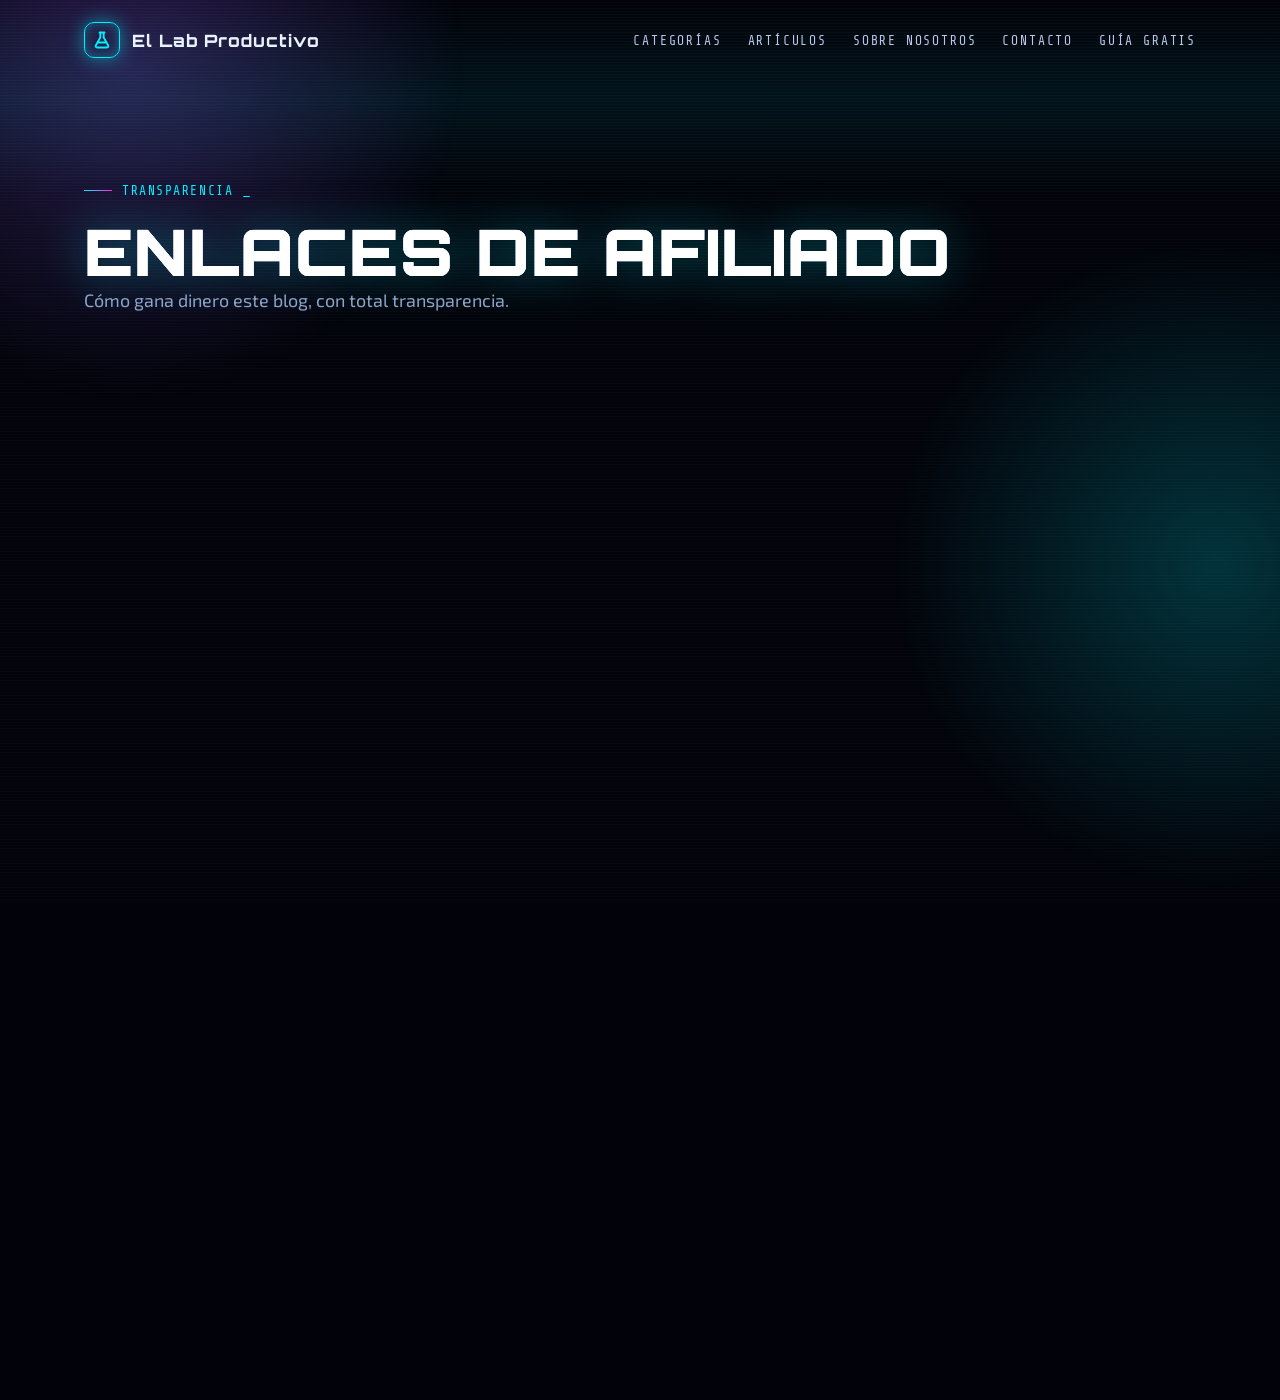
==== commit b70c4a9b: "Añade README, licencia, SEO (sitemap, robots, canonical), favicon e imagen para redes Co-Authored-By" ====
--- a/afiliacion.html
+++ b/afiliacion.html
@@ -1,6 +1,12 @@
 <!doctype html>
 <html lang="es"><head><meta charset="utf-8"><meta name="viewport" content="width=device-width,initial-scale=1">
 <title>Enlaces de afiliado | El Lab Productivo</title><meta name="description" content="Cómo se financia la web.">
+<link rel="canonical" href="https://elalamiz605-tech.github.io/el-lab-productivo/afiliacion.html">
+<link rel="icon" href="favicon.svg" type="image/svg+xml"><link rel="apple-touch-icon" href="apple-touch-icon.png"><meta name="theme-color" content="#02030a">
+<meta property="og:type" content="website"><meta property="og:site_name" content="El Lab Productivo"><meta property="og:locale" content="es_ES">
+<meta property="og:title" content="Enlaces de afiliado | El Lab Productivo"><meta property="og:description" content="Cómo se financia la web."><meta property="og:url" content="https://elalamiz605-tech.github.io/el-lab-productivo/afiliacion.html">
+<meta property="og:image" content="https://elalamiz605-tech.github.io/el-lab-productivo/og-image.jpg"><meta property="og:image:width" content="1200"><meta property="og:image:height" content="630">
+<meta name="twitter:card" content="summary_large_image"><meta name="twitter:title" content="Enlaces de afiliado | El Lab Productivo"><meta name="twitter:description" content="Cómo se financia la web."><meta name="twitter:image" content="https://elalamiz605-tech.github.io/el-lab-productivo/og-image.jpg">
 <link rel="preconnect" href="https://fonts.googleapis.com"><link href="https://fonts.googleapis.com/css2?family=Orbitron:wght@500;700;800;900&family=Exo+2:wght@400;500;600;700&family=Share+Tech+Mono&display=swap" rel="stylesheet"><link rel="stylesheet" href="futur.css"><link rel="stylesheet" href="futur-gen.css"></head>
 <body class="fx">
 <div class="amb" aria-hidden="true"><div class="glowA"></div><div class="glowB"></div><div class="grid"></div><div class="scan"></div><i class="pt p0"></i><i class="pt p1"></i><i class="pt p2"></i><i class="pt p3"></i><i class="pt p4"></i><i class="pt p5"></i><i class="pt p6"></i><i class="pt p7"></i><i class="pt p8"></i><i class="pt p9"></i><i class="pt p10"></i><i class="pt p11"></i><i class="pt p12"></i><i class="pt p13"></i><i class="pt p14"></i><i class="pt p15"></i><i class="pt p16"></i><i class="pt p17"></i><i class="pt p18"></i><i class="pt p19"></i><i class="pt p20"></i><i class="pt p21"></i><i class="pt p22"></i><i class="pt p23"></i><i class="pt p24"></i><i class="pt p25"></i><i class="pt p26"></i><i class="pt p27"></i><i class="pt p28"></i><i class="pt p29"></i><i class="pt p30"></i><i class="pt p31"></i><i class="pt p32"></i><i class="pt p33"></i><i class="pt p34"></i><i class="pt p35"></i></div>
--- a/futur.css
+++ b/futur.css
@@ -261,3 +261,39 @@
 .wp-block-navigation-item,.ftop li{flex:0 0 auto!important;min-width:max-content!important}
 @media(max-width:640px){.wp-block-navigation__container{overflow-x:auto!important;max-width:calc(100vw - 32px)!important;scrollbar-width:none}}
 @media(max-width:640px){.nav{flex-wrap:wrap!important;overflow:visible!important;row-gap:4px!important;column-gap:18px!important}.nav a{font-size:12px!important;letter-spacing:.1em!important}}
+html{overflow-x:clip}
+
+/* ===== Performances : animations accélérées par la carte graphique (transform / opacity uniquement) ===== */
+#bgv{position:absolute;inset:0;width:100%;height:100%;object-fit:cover;z-index:-2;opacity:.55}
+@keyframes gridrun{from{transform:perspective(500px) rotateX(70deg) translateY(0)}to{transform:perspective(500px) rotateX(70deg) translateY(70px)}}
+.amb .grid{will-change:transform}
+.amb .scan::after{top:0;animation-name:sweep2}
+@keyframes sweep2{from{transform:translateY(-25vh)}to{transform:translateY(130vh)}}
+.logo i{animation:none}
+@keyframes pulse{50%{transform:scale(1.07)}}
+.thumb::after{top:0;animation-name:sweepT2}
+@keyframes sweepT2{from{transform:translateY(-100%)}to{transform:translateY(340%)}}
+.foot::before{left:0;animation-name:edge2}
+@keyframes edge2{from{transform:translateX(-100%)}to{transform:translateX(340%)}}
+.bk-front::after{left:0;animation-name:bksheen2}
+@keyframes bksheen2{0%,55%{transform:translateX(-150%) skewX(-12deg)}85%,100%{transform:translateX(330%) skewX(-12deg)}}
+/* Les sections hors écran ne sont pas dessinées (leurs animations non plus) */
+.sec{content-visibility:auto;contain-intrinsic-size:auto 900px}
+
+/* ===== Mode allégé pour téléphone et tablette ===== */
+@media (max-width:820px),(hover:none){
+ .pt,.amb .scan,.amb .glowB{display:none}
+ .amb .glowA,.amb .grid{animation:none}
+ .card,.panel,.form,.post{-webkit-backdrop-filter:none!important;backdrop-filter:none!important;background:rgba(8,14,40,.92)!important}
+ .card::before,.btn-ghost::before,.form::before{animation:none;background:linear-gradient(135deg,var(--cy),var(--vi),var(--mg))}
+ .card::before{opacity:.6}
+ .btn-neo,.grad{animation:none;background-size:100% 100%}
+ .glitch::before,.glitch::after{display:none}
+ .glitch{filter:none}
+ .thumb::before,.thumb::after,.icn::before,.icn::after{animation:none}
+ .node .dot{animation:none}
+ .card:hover{transform:none}
+ .r4{animation:none}
+ .orb{box-shadow:0 0 50px rgba(0,240,255,.6)}
+ .stage::before{animation:none}
+}
